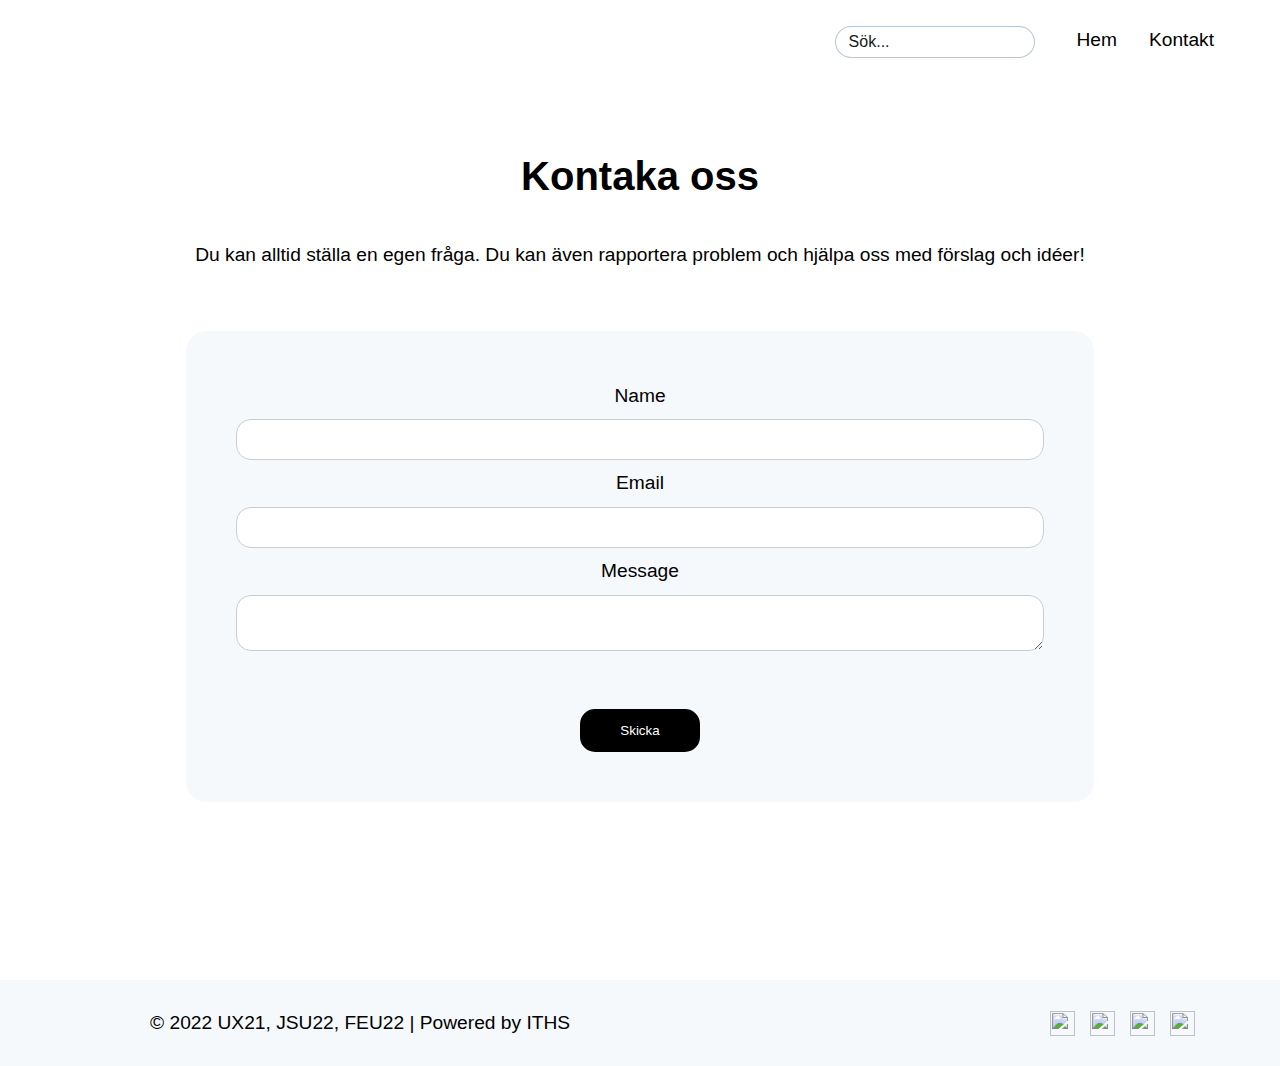
==== contact.html @ 4c0ac1cc "Merge pull request #3 from JoelBranninger/main" ====
<!DOCTYPE html>
<html lang="en">

<head>
    <meta charset="UTF-8">
    <meta http-equiv="X-UA-Compatible" content="IE=edge">
    <meta name="viewport" content="width=device-width, initial-scale=1.0">
    <link rel="stylesheet" href="styles.css">
    <title>UX API</title>
    <script src="https://kit.fontawesome.com/6bd8df5489.js"></script>
</head>

<body>
    <header>
        <!-- navigation section -->
        <nav class="navbar">
            <div class="navbar_container">
                <!-- <a href="index.html" id="navbar_logo">Väder</a> -->
                <div class="navbar_toggle" id="mobile-menu">
                    <span class="bar"></span>
                    <span class="bar"></span>
                    <span class="bar"></span>
                </div>
                <ul class="navbar_menu">
                    <li class="navbar_item">
                        <input type="text" class="search_content" placeholder="Sök..." id="search_input">
                    </li>
                    <li class="navbar_item">
                        <a href="index.html" class="navbar_links">Hem</a>
                    </li>
                    <li class="navbar_item">
                        <a href="contact.html" class="navbar_links">Kontakt</a>
                    </li>
                </ul>
            </div>
        </nav>
    </header>
    <main>
        <div class="container">
            <div class="weather_wrapper">
                <div class="weather_search">
                    <h1 class="title">Kontaka oss</h1>
                </div>
                <p>Du kan alltid ställa en egen fråga. Du kan även rapportera problem och hjälpa oss med förslag och
                    idéer!</hp>
                <div class="contact-area">
                    <form method="POST" action="mailto:weather@gmail.com" enctype="multipart/form-data">
                        <label for="name">Name</label>
                        <input class="form-input" type="text" id="name" name="name" value="">
                        <label for="email">Email</label>
                        <input class="form-input" type="text" id="email" name="email" value="">
                        <label for="name">Message</label>
                        <textarea type="text" id="name" name="name"></textarea>
                        <input type="submit" value="Skicka">
                    </form>
                </div>
            </div>
        </div>
    </main>
    <footer>

        <div class="footer-container">
            <div class="copyright-text">
                &#169; 2022 UX21, JSU22, FEU22 | Powered by ITHS
            </div>
            <div class="link-images-container">
                <img href="#" class="links-img" src="images/fb-logo.png" alt="">
                <img href="#" class="links-img" src="images/twi-logo.png" alt="">
                <img href="#" class="links-img" src="images/link-logo.png" alt="">
                <img href="#" class="links-img" src="images/insta-logo.png" alt="">
            </div>
        </div>

    </footer>
    <script src="app.js"></script>
</body>

</html>
---- styles.css ----
/* @import url('https://fonts.googleapis.com/css2?family=Montserrat:wght@200;300;400;500;600;700;800;900&display=swap'); */

* {
  padding: 0;
  margin: 0;
  box-sizing: border-box;
}

body {
  font-weight: 300;
  font-size: 1.2rem;
  line-height: 1.6;
  font-family: Arial, Helvetica, sans-serif;
  background: #fff;
  transition: background 0.3s ease-in-out;
}

/* navbar styling */

.navbar {
  background: #fff;
  height: 80px;
  display: flex;
  justify-content: center;
  align-items: center;
  font-size: 1.2rem;
  position: sticky;
  top: 0;
  z-index: 10;
  transition: background 0.3s ease-in-out;
}

.navbar_container {
  display: flex;
  justify-content: space-between;
  height: 80px;
  z-index: 1;
  width: 100%;
  max-width: 1300px;
  margin: 0 auto;
  padding: 0 50px;
}

.navbar_menu {
  display: flex;
  align-items: center;
  list-style: none;
  text-align: center;
}

.navbar_item {
  height: 80px;
}

.navbar_links {
  color: #000;
  display: flex;
  align-items: center;
  justify-content: center;
  text-decoration: none;
  padding: 0 1rem;
  height: 100%;
  font-weight: 500;
}

.navbar_links:hover {
  opacity: 0.8;
  transition: 0.3s ease-in-out;
}

.navbar_btn {
  display: flex;
  justify-content: center;
  align-items: center;
  padding: 0 1rem;
  width: 100%;
}

@media screen and (max-width: 960px) {
  .navbar_container {
    display: flex;
    justify-content: space-between;
    height: 80px;
    z-index: 1;
    width: 100%;
    max-width: 1300px;
    padding: 0;
  }

  .navbar_menu {
    display: grid;
    grid-template-columns: auto;
    margin: 0;
    width: 100%;
    position: absolute;
    top: -1000px;
    opacity: 1;
    transition: all 0.5s ease;
    height: 50vh;
    z-index: -1;
    background: #fff;
  }

  .navbar_menu.active {
    top: 100%;
    opacity: 1;
    transition: all 0.5s ease;
    z-index: 5;
    height: 50vh;
    font-size: 1.6rem;
    padding: 25px;
  }

  #navbar_logo {
    padding-left: 25px;
  }

  .navbar_toggle .bar {
    width: 25px;
    height: 3px;
    margin: 5px auto;
    transition: all 0.3s ease-in-out;
    background: #000;
  }

  .navbar_item {
    width: 100%;
  }

  .navbar_links {
    text-align: center;
    padding: 2rem;
    width: 100%;
    display: table;
  }

  #mobile-menu {
    position: absolute;
    top: 20%;
    right: 5%;
    transform: translate(5%, 20%);
  }

  .navbar_toggle .bar {
    display: block;
    cursor: pointer;
  }

  #mobile-menu.is-active .bar:nth-child(2) {
    opacity: 0;
  }

  #mobile-menu.is-active .bar:nth-child(1) {
    transform: translateY(8px) rotate(45deg);
  }

  #mobile-menu.is-active .bar:nth-child(3) {
    transform: translateY(-8px) rotate(-45deg);
  }
}

/* hero section */

.btn {
  font-family: inherit;
  cursor: pointer;
  outline: 0;
  font-size: 1.2rem;
}

.title {
  font-size: 2.5rem;
  margin-bottom: 1rem;
  color: #000;
}

.container {
  min-height: 100vh;
}

.weather_wrapper {
  max-width: 1200px;
  margin: 0 auto;
  padding: 2rem;
  background: #fff;
  text-align: center;
  transition: background 0.3s ease-in-out;
}

.weather_search {
  margin: 2rem 0;
}

.weather_searchbox {
  margin: 1.2rem 0;
  display: flex;
  align-items: stretch;
}

.search_content {
  width: 100%;
}

.search_content {
  padding: 0.4rem 0.8rem;
  font-size: 1rem;
  font-family: inherit;
  outline: 0;
  border: 1px solid rgba(112, 144, 176, 0.5);
  border-radius: 1.2rem;
  margin: 1.6rem;
  width: 200px;
}

.search_content::placeholder {
  color: #000;
  opacity: 0.9;
}

.weather_result {
  margin-top: 4rem;
}

#weather {
  margin: 2rem 0;
}

.weather_item {
  border-radius: 8px;
  overflow: hidden;
  box-shadow: 0 10px 20px 3px rgba(112, 144, 176, 0.3);
  margin: 2rem 0;
  background: #fff;
  border: 1px solid rgba(112, 144, 176, 0.3);
}

.weather_img {
  display: block;
}

.weather_img img {
  width: 150px;
  height: 150px;
  margin-top: 0.5rem;
}

.weather_name {
  padding: 1.5rem 0.5rem;
  background: #fff;
}

.weather_name h3 {
  font-size: 1.2rem;
  letter-spacing: 1px;
  color: #000;
  margin-bottom: 1rem;
}

.weather_name ul {
  text-align: left;
  font-size: 1rem;
  margin-left: 1rem;
  list-style-type: none;
}

@media screen and (min-width: 600px) {
  #weather {
    display: grid;
    grid-template-columns: repeat(2, 1fr);
    gap: 2rem;
  }

  .weather_item {
    margin: 0;
  }
}

@media screen and (min-width: 768px) {
  #weather {
    display: grid;
    grid-template-columns: repeat(3, 1fr);
    column-gap: 2.5rem;
    row-gap: 3rem;
  }

  .weather_item {
    margin: 0;
  }

  .weather_details {
    width: 700px;
  }
}

@media screen and (min-width: 1024px) {
  #weather {
    grid-template-columns: repeat(4, 1fr);
    column-gap: 2.5rem;
    row-gap: 3rem;
  }
}

/* card styling */

.showWeather {
  display: block;
}

.weather_title {
  letter-spacing: 1px;
  margin: 1rem;
}

.weather_details {
  position: fixed;
  top: 50%;
  left: 50%;
  transform: translate(-50%, -50%);
  color: #000;
  background: #fff;
  border-radius: 1rem;
  width: 90%;
  height: 90%;
  overflow-y: scroll;
  display: none;
  padding: 2rem 0;
  text-align: center;
}

.weather_details_content {
  margin: 2rem;
}

.weather_description {
  padding: 1rem 0;
}

.weather_btn {
  text-decoration: none;
  color: #fff;
  background: #000;
  font-weight: 500;
  font-size: 1.1rem;
  display: flex;
  width: 150px;
  margin: 1rem auto;
  border-radius: 1rem;
  justify-content: center;
  align-items: center;
}

.weather_btn:hover {
  opacity: .9;
  transition: .3s ease-in-out;
}

.weather_close_btn {
  position: absolute;
  right: 2rem;
  top: 2rem;
  font-size: 1.2rem;
  background: #fff;
  border: none;
  width: 30px;
  height: 30px;
  border-radius: 50%;
  display: flex;
  align-items: center;
  justify-content: center;
  opacity: .9;
  cursor: pointer;
}

/* CHRISTOFFER FOOTER CSS */

.footer-container {
  display: flex;
  justify-content: space-between;
  align-items: center;
  height: 86px;
  background-color: #f6f9fb;
}

.links-img {
  width: 25px;
  height: 25px;
  cursor: pointer;
}

.link-images-container {
  display: flex;
  gap: 15px;
  margin-right: 85px;
}

.copyright-text {
  margin-left: 150px;
}



/* Kontakt sidan */


.contact-area {
  width: 80%;
  margin-left: auto;
  margin-right: auto;
  margin-top: 60px;
  border-radius: 20px;
  background-color: #f6f9fb;
  padding: 50px;
}

.form-input {
  width: 100%;
  padding: 12px 20px;
  margin: 8px 0;
  display: inline-block;
  border: 1px solid #ccc;
  border-radius: 15px;
  box-sizing: border-box;
}

input[type=submit] {
  width: auto;
  background-color: #000000;
  color: white;
  padding: 14px 40px;
  margin-top: 40px;
  border: none;
  border-radius: 15px;
  cursor: pointer;
}

input[type=submit]:hover {
  background-color: #45a049;
}

textarea {
  width: 100%;
  padding: 12px 20px;
  margin: 8px 0;
  display: inline-block;
  border: 1px solid #ccc;
  border-radius: 15px;
  box-sizing: border-box;
}

/* animated icons */

:root {
  --color-sun: #EDC951;
  --color-cloud: #00A0B0;
  --color-cloud-light: #00cee3;
  --color-cloud-dark: #008997;
  --color-rain-cloud: #666;
  --color-rain-cloud-light: #999;
  --color-rain-cloud-dark: #555;
  --color-snow-cloud: #CCC;
  --color-main-background: #222;
  --color-rainbow-red: #BD1E52;
  --color-rainbow-orange: #E88024;
  --color-rainbow-yellow: #F8CB10;
  --color-rainbow-green: #899C3B;
}

.showbox {
  position: absolute;
  top: 0;
  bottom: 0;
  left: 0;
  right: 0;
}

.div-icons {
  position: absolute;
  display: block;
  width: 620px;
  text-align: center;
  top: 55%;
  left: 50%;
  transform: translate(-50%, -50%);
}

.icon {
  margin: 15px 25px;
  width: 100px;
  height: 100px;
}

.sunny-body path {
  fill: var(--color-sun);
}

.sunny-long-ray {
  transform-origin: 50% 50%;
  animation: spin 9s linear infinite;
}

.sunny-long-ray path {
  fill: var(--color-sun);
}

.sunny-short-ray {
  transform-origin: 50% 50%;
  animation: spin 9s linear infinite;
}

.sunny-short-ray path {
  fill: var(--color-sun);
}

.cloud-offset path {
  /* fill: var(--color-main-background); */
  fill: #fff;
}

.main-cloud path {
  fill: var(--color-cloud);
}

.small-cloud path {
  fill: var(--color-cloud);
  animation: flyby 6s linear infinite;
}

.rain-cloud path {
  fill: var(--color-cloud);
  animation: rain-cloud-color 6s ease infinite;
}

.rain-drops path {
  fill: var(--color-cloud);
  opacity: 0;
}

.rain-drops path:nth-child(1) {
  animation: rain-drop 1.2s linear infinite;
}

.rain-drops path:nth-child(2) {
  animation: rain-drop 1.2s linear infinite 0.4s;
}

.rain-drops path:nth-child(3) {
  animation: rain-drop 1.2s linear infinite 0.8s;
}

.snow-cloud path {
  fill: var(--color-snow-cloud);
}

.snowflakes path {
  transform-origin: 50% 50%;
  fill: var(--color-snow-cloud);
  opacity: 0;
}

.snowflakes path:nth-child(1) {
  animation: snow-drop 1.2s linear infinite;
}

.snowflakes path:nth-child(2) {
  animation: snow-drop 1.2s linear infinite 0.4s;
}

.snowflakes path:nth-child(3) {
  animation: snow-drop 1.2s linear infinite 0.8s;
}

.wind-string path {
  stroke: var(--color-snow-cloud);
  stroke-linecap: round;
  stroke-width: 7px;
  animation: wind-blow 3s linear infinite;
}

.rainbows path {
  stroke-linecap: round;
  animation: rainbow 4.5s linear infinite;
}

.rainbows path:nth-child(1) {
  stroke: var(--color-rainbow-red);
  stroke-width: 6px;
}

.rainbows path:nth-child(2) {
  stroke: var(--color-rainbow-orange);
  stroke-width: 8px;
}

.rainbows path:nth-child(3) {
  stroke: var(--color-rainbow-yellow);
  stroke-width: 6px;
}

.rainbows path:nth-child(4) {
  stroke: var(--color-rainbow-green);
  stroke-width: 14px;
}

@keyframes spin {
  100% {
    -webkit-transform: rotate(360deg);
    transform: rotate(360deg);
  }
}

@keyframes flyby {
  0% {
    -webkit-transform: translate(0px, 0px);
    transform: translate(0px, 0px);
    opacity: 0;
  }

  30% {
    -webkit-transform: translate(39px, 0px);
    transform: translate(39px, 0px);
    opacity: 1;
  }

  70% {
    -webkit-transform: translate(91px, 0px);
    transform: translate(91px, 0px);
    opacity: 1;
  }

  100% {
    -webkit-transform: translate(130px, 0px);
    transform: translate(130px, 0px);
    opacity: 0;
  }
}

@keyframes rain-cloud-color {

  100%,
  0% {
    fill: var(--color-rain-cloud);
  }

  20% {
    fill: var(--color-rain-cloud-dark);
  }

  21.5% {
    fill: var(--color-rain-cloud-light);
  }

  25% {
    fill: var(--color-rain-cloud-dark);
  }

  27.5% {
    fill: var(--color-rain-cloud-light);
  }

  30% {
    fill: var(--color-rain-cloud-dark);
  }

  40% {
    fill: var(--color-rain-cloud-light);
  }

  90% {
    fill: var(--color-rain-cloud-dark);
  }
}

@keyframes rain-drop {
  0% {
    -webkit-transform: translate(0px, -60px);
    transform: translate(0px, -60px);
    opacity: 0;
  }

  30% {
    -webkit-transform: translate(0px, -36px);
    transform: translate(0px, -36px);
    opacity: 1;
  }

  80% {
    -webkit-transform: translate(0px, 4px);
    transform: translate(0px, 4px);
    opacity: 1;
  }

  100% {
    -webkit-transform: translate(0px, 20px);
    transform: translate(0px, 20px);
    opacity: 0;
  }
}

@keyframes snow-drop {
  0% {
    -webkit-transform: translate(0px, -60px) rotate(0deg);
    transform: translate(0px, -60px) rotate(0deg);
    opacity: 0;
  }

  30% {
    -webkit-transform: translate(0px, -36px) rotate(108deg);
    transform: translate(0px, -36px) rotate(108deg);
    opacity: 1;
  }

  80% {
    -webkit-transform: translate(0px, 4px) rotate(288deg);
    transform: translate(0px, 4px) rotate(288deg);
    opacity: 1;
  }

  100% {
    -webkit-transform: translate(0px, 20px) rotate(360deg);
    transform: translate(0px, 20px) rotate(360deg);
    opacity: 0;
  }
}

@keyframes wind-blow {
  0% {
    stroke-dasharray: 5 300;
    stroke-dashoffset: -200;
    opacity: 1;
  }

  50% {
    stroke-dasharray: 300 300;
    stroke-dashoffset: -100;
    opacity: 1;
  }

  90% {
    stroke-dasharray: 50 300;
    stroke-dashoffset: -20;
    opacity: 0.7;
  }

  100% {
    stroke-dasharray: 20 300;
    stroke-dashoffset: 0;
    opacity: 0.2;
  }
}

@keyframes rainbow {
  0% {
    stroke-dasharray: 10 210;
    stroke-dashoffset: 0;
    opacity: 0;
  }

  30% {
    stroke-dasharray: 210 210;
    stroke-dashoffset: 0;
    opacity: 1;
  }

  70% {
    stroke-dasharray: 210 210;
    stroke-dashoffset: 0;
    opacity: 1;
  }

  100% {
    stroke-dasharray: 0 210;
    stroke-dashoffset: -210;
    opacity: 0;
  }
}
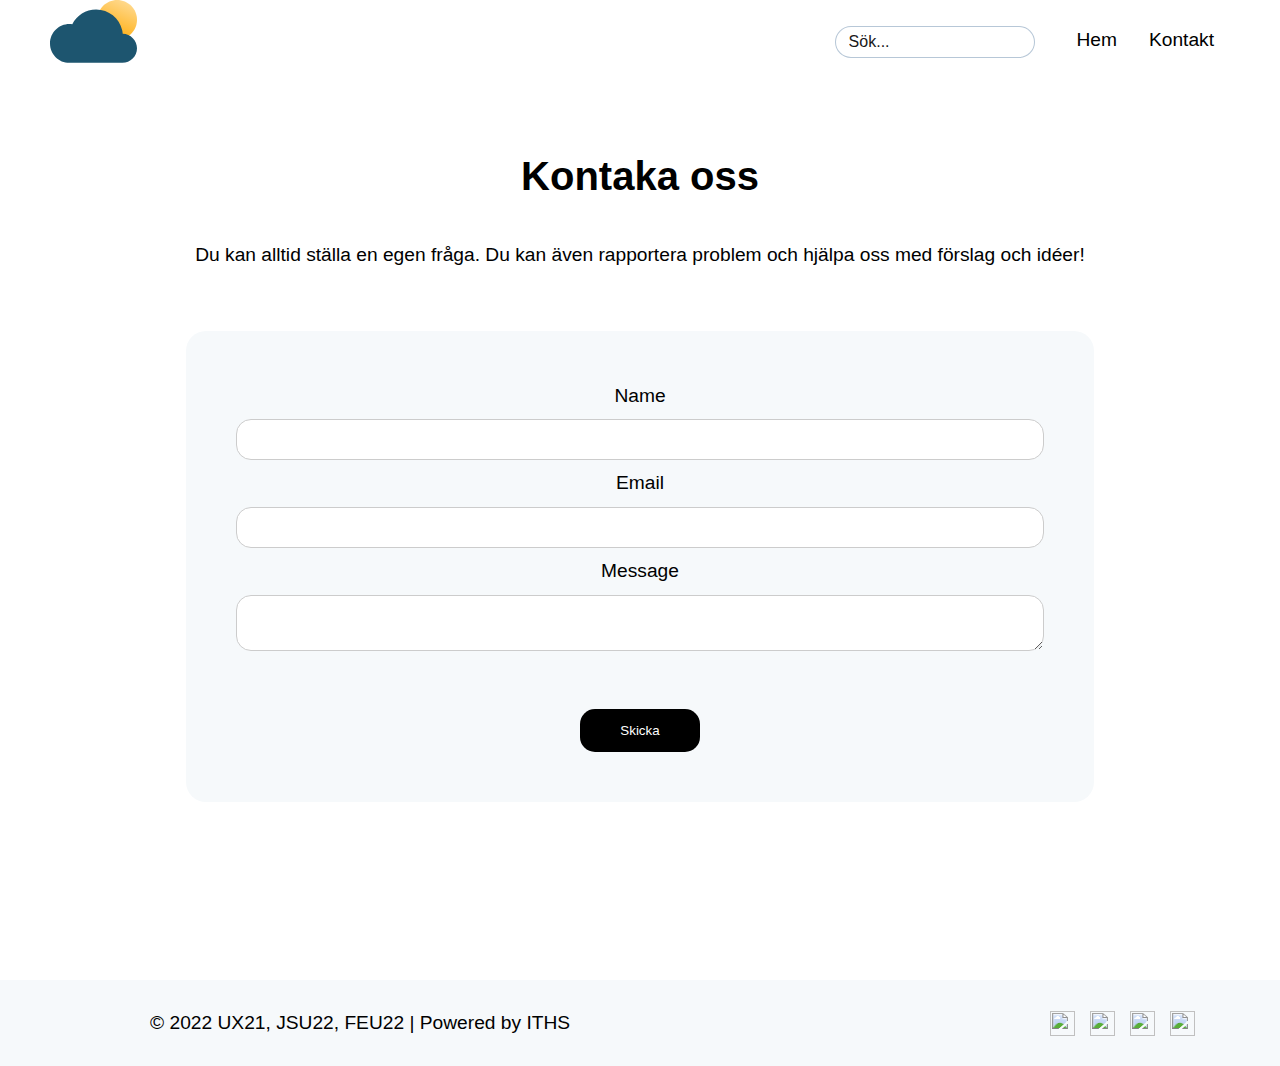
==== commit 6368c558: "added navbar logo" ====
--- a/contact.html
+++ b/contact.html
@@ -15,7 +15,7 @@
         <!-- navigation section -->
         <nav class="navbar">
             <div class="navbar_container">
-                <!-- <a href="index.html" id="navbar_logo">Väder</a> -->
+                <a href="index.html" id="navbar_logo"><img src="/images/Group 2022.svg" alt="moln"></a>
                 <div class="navbar_toggle" id="mobile-menu">
                     <span class="bar"></span>
                     <span class="bar"></span>
@@ -43,17 +43,17 @@
                 </div>
                 <p>Du kan alltid ställa en egen fråga. Du kan även rapportera problem och hjälpa oss med förslag och
                     idéer!</hp>
-                <div class="contact-area">
-                    <form method="POST" action="mailto:weather@gmail.com" enctype="multipart/form-data">
-                        <label for="name">Name</label>
-                        <input class="form-input" type="text" id="name" name="name" value="">
-                        <label for="email">Email</label>
-                        <input class="form-input" type="text" id="email" name="email" value="">
-                        <label for="name">Message</label>
-                        <textarea type="text" id="name" name="name"></textarea>
-                        <input type="submit" value="Skicka">
-                    </form>
-                </div>
+                    <div class="contact-area">
+                        <form method="POST" action="mailto:weather@gmail.com" enctype="multipart/form-data">
+                            <label for="name">Name</label>
+                            <input class="form-input" type="text" id="name" name="name" value="">
+                            <label for="email">Email</label>
+                            <input class="form-input" type="text" id="email" name="email" value="">
+                            <label for="name">Message</label>
+                            <textarea type="text" id="name" name="name"></textarea>
+                            <input type="submit" value="Skicka">
+                        </form>
+                    </div>
             </div>
         </div>
     </main>
--- a/styles.css
+++ b/styles.css
@@ -226,12 +226,14 @@
 }
 
 .weather_item {
+  color: black;
   border-radius: 8px;
   overflow: hidden;
   box-shadow: 0 10px 20px 3px rgba(112, 144, 176, 0.3);
   margin: 2rem 0;
   background: #fff;
   border: 1px solid rgba(112, 144, 176, 0.3);
+  cursor: pointer;
 }
 
 .weather_img {
@@ -397,10 +399,7 @@
   margin-left: 150px;
 }
 
-
-
-/* Kontakt sidan */
-
+/* contact page */
 
 .contact-area {
   width: 80%;
@@ -434,7 +433,8 @@
 }
 
 input[type=submit]:hover {
-  background-color: #45a049;
+  transition: .3s ease-in-out;
+  background: #45a049;
 }
 
 textarea {
